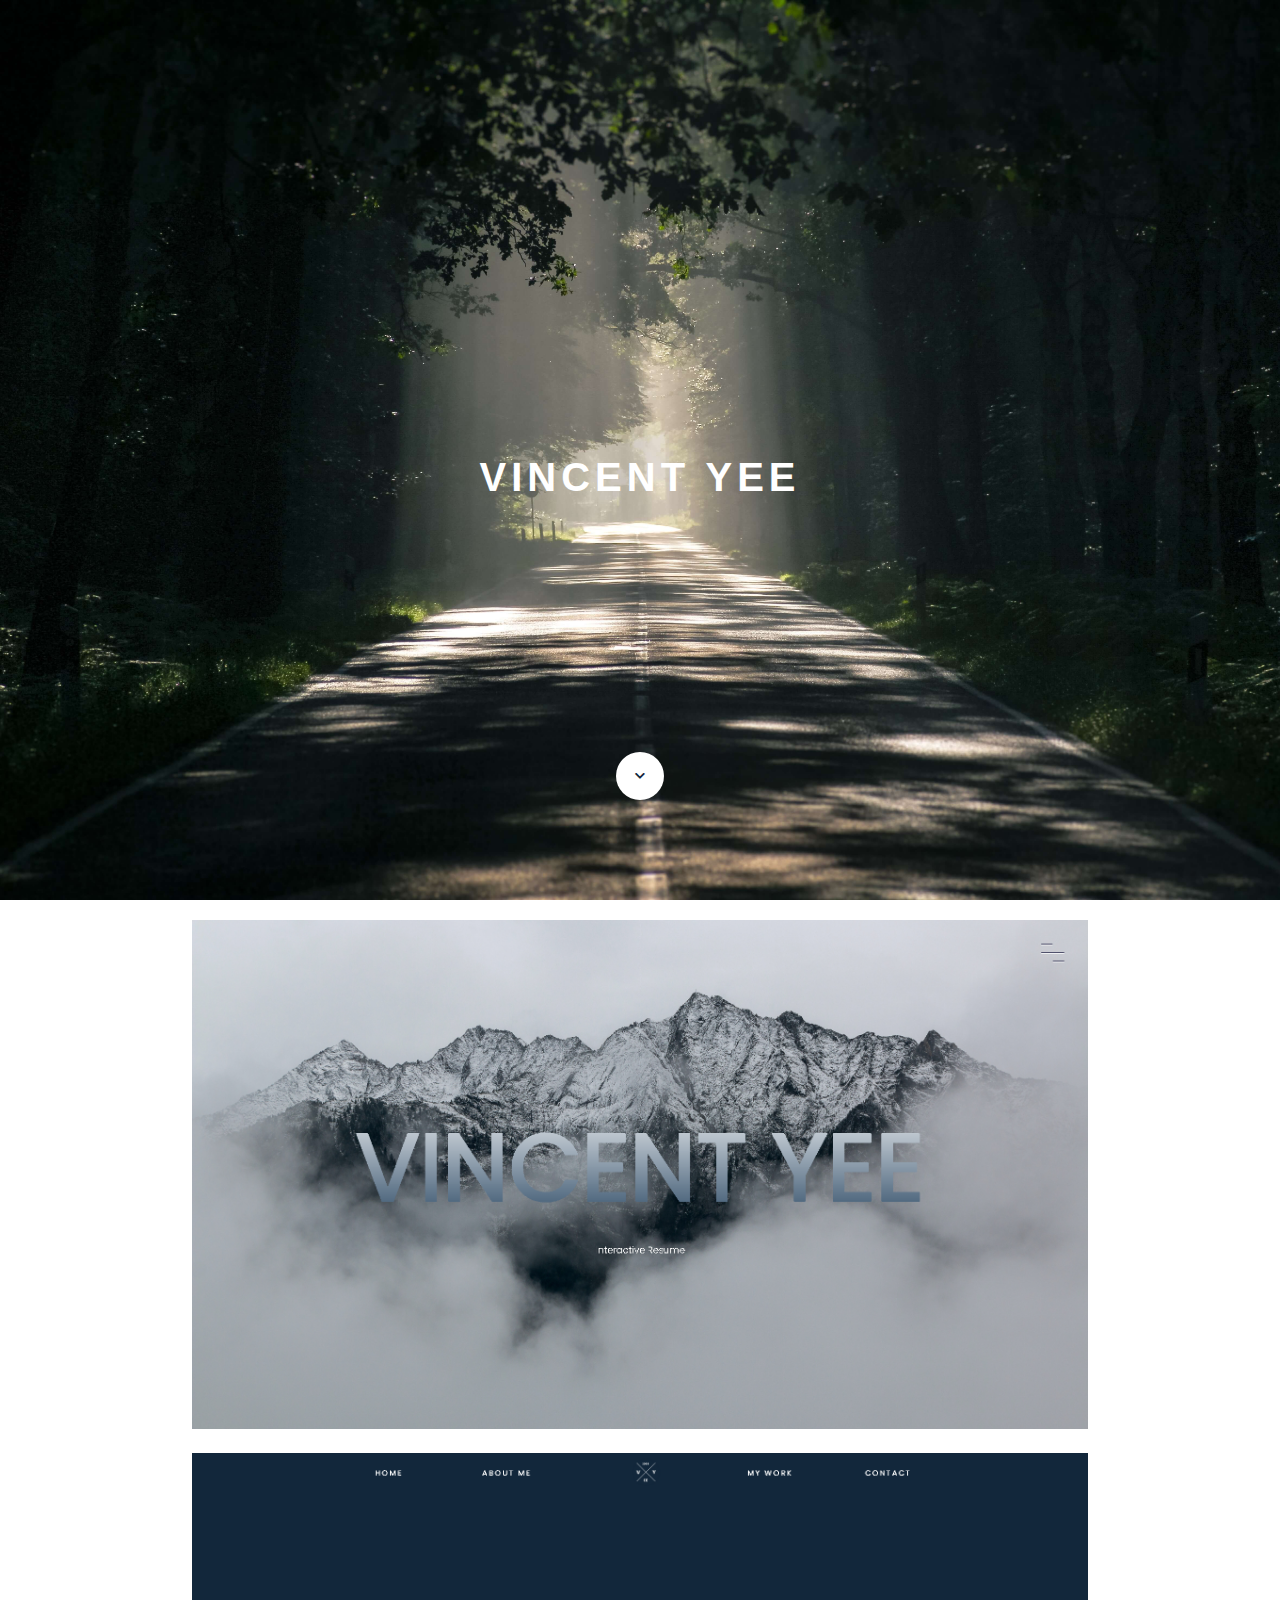
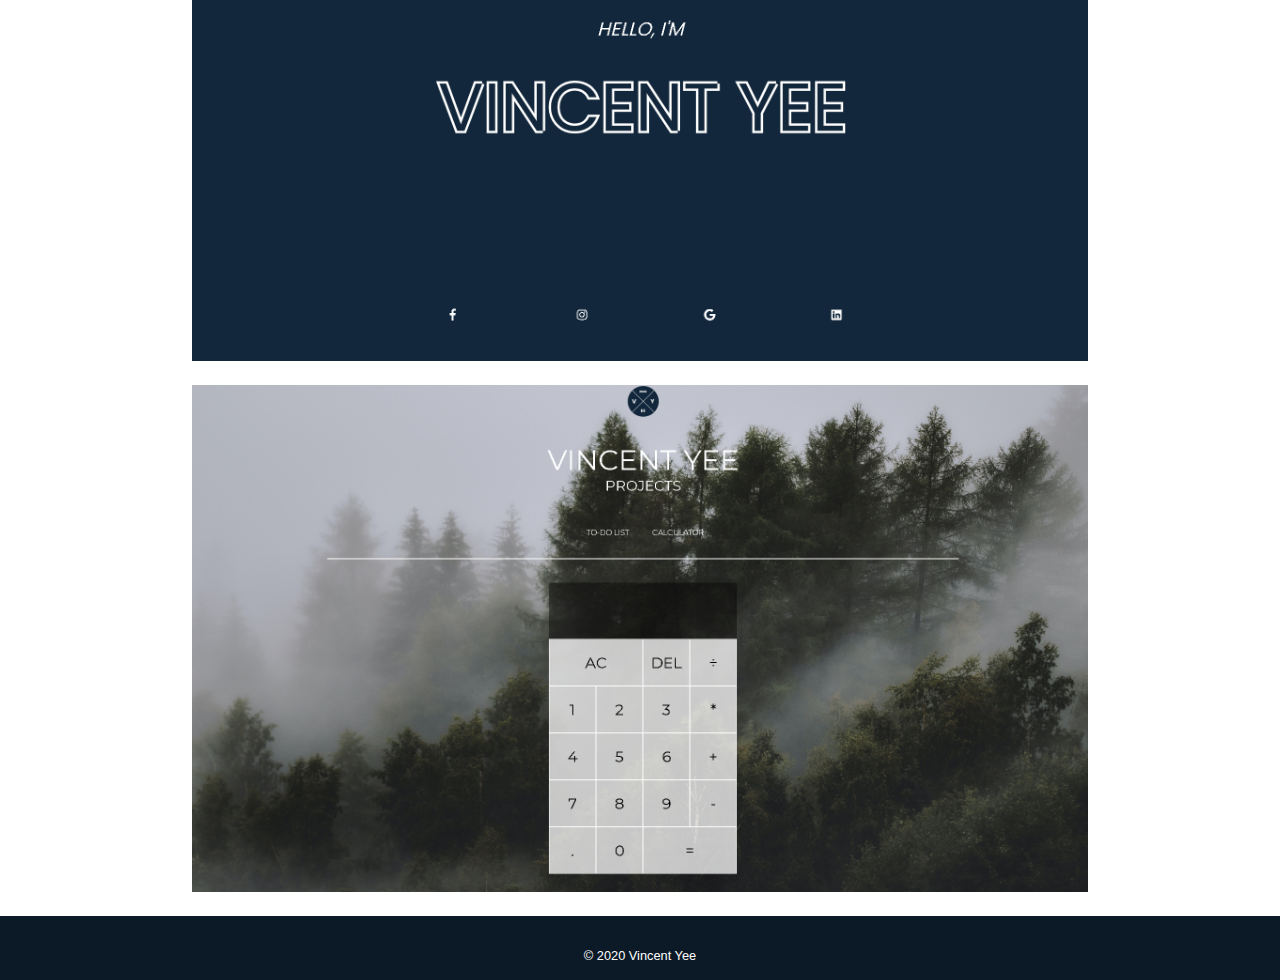
==== index.html @ 1206fce0 "Update index.html" ====
<!DOCTYPE html>
<html lang="en">
<head>
    <meta charset="UTF-8">
    <meta name="viewport" content="width=device-width, initial-scale=1.0">
    <link rel="stylesheet" href="https://use.fontawesome.com/releases/v5.4.1/css/all.css">
    <link rel="stylesheet" href="style.css">
    <script src="app.js"></script>
    <title>Welcome!</title>
</head>
<body>
     <section id="welcomepage">
       <h1>Vincent Yee</h1>
        <div class="copyright">
            <a href="#projects" class="down" id="down">
                <i class="fas fa-chevron-down"></i>
            </a>
        </div>
    </section>
    <section id="projects"> 
        <div class="classone"> 
            <div class="project1" data-aos="fade-in" data-aos-delay="600">          
                <img src="img/IR2.png" alt="p1">
                    <div class="overlay">
                        <div class="content1">Interactive Resume</div>  
                        <a href="interactiveresume.html" onclick="window.open(this.href); return false;">View</a>
                    </div>   
            </div>
            <div class="project2" data-aos="fade-in" data-aos-delay="600"> 
                <img src="img/Personal2.png" alt="p2">
                    <div class="overlay">
                        <div class="content1">Personal Website</div> 
                        <a href="personal.html" onclick="window.open(this.href); return false;">View</a>
                    </div>    
            </div>
            <div class="project3" data-aos="fade-in" data-aos-delay="600"> 
                <img src="img/projects2.png" alt="p3">
                    <div class="overlay">
                        <div class="content1">Projects</div>
                        <a href="projectcalculator.html" onclick="window.open(this.href); return false;">View</a>
                    </div>    
            </div>
            <footer class="copyright2"><p>&copy; 2020 Vincent Yee</p></footer>
        </div>
    </section>
    
    
</body>
</html>
---- style.css ----
*{
    margin: 0;
    padding: 0;
    box-sizing: border-box;
    font-family: 'Poppins', sans-serif;
}
html{
    scroll-behavior: smooth;
}
body{
    margin: 0;
    padding: 0;
    width: auto;
    height: auto;
    overflow-x: hidden;
    background: url("img/Background20.jpg") no-repeat center fixed;
    background-size: cover;
    animation: slide 32s infinite;
    animation-delay: 3s;
}
#welcomepage{
    height: 100vh;
    background-attachment: fixed;
}
#mywork{
    height: 100vh;
    position: relative;
    display: flex; 
}
#welcomepage h1{
    color: white;
    text-transform: uppercase;
    letter-spacing: 5px;
    position: absolute; 
    top: 50%;
    padding: 5px;
    left: 50%;
    transform: translateX(-50%);
    width: auto;
    font-size: 40px;
}
li{
    list-style-type: none;  
}
#mywork h1{
    position: relative;
    display: initial;
}
#projects{
    min-height: 100vh;
    position: relative;
    width: 100%;  
}   
.project1,
.project2,
.project3{
    transition: 1s ease-in-out;
    position: relative;
    height: 50%;
    width: 50%;
    justify-content: center;
    align-items: center;
    left: 50%;
    transform: translateX(-50%);
    margin: 20px 0;    
}    
img{
    width: 100%;
    position: relative;       
}    
.classone{
    position: absolute;
    flex-direction: row;  
}
.project1 .overlay,
.project2 .overlay,
.project3 .overlay{
    position: absolute;
    top: 0%;
    left: 50%;
    transform: translateX(-50%);  
    right: 0;
    height: 100%;
    width: 100%;
    opacity: 0;
    transition: 0.5s ease;
    background: #eee;
    color: black;   
}
.project1 .content1,
.project2 .content1,
.project3 .content1{
    position: relative;
    width: auto; 
    top: 30%;
    text-align: center;
    letter-spacing: 8px;
    font-size: 25px;
    font-weight: 500;
    text-transform: uppercase;
}
.project1:hover .overlay,
.project2:hover .overlay,
.project3:hover .overlay{
    opacity: 0.9;
    filter: brightness(0.5) grayscale(1);
}
#projects a{
    position: absolute;
    top: 50%;
    left: 50%;
    transform: translateX(-50%);
    font-size: 25px;
    text-align: center;
    border: 2px solid black;
    padding: 5px 50px;
    text-decoration: none;
    transition: 0.5s ease;
}
#projects a:hover{
    color: white;
    border: 2px solid white;
    background-color: rgba(0, 0, 0, 0.8);
}
.copyright{
    width: 100%;
    text-align: center;
    padding: 2rem 0;
    position: relative;
    color: white;
    top: 80%;
}
.down{
    position: absolute;
    width: 3rem;
    height: 3rem;
    background-color: white;
    left: 50%;
    transform: translateX(-50%);
    border-radius: 100%;
    display: flex;
    animation: pulse 1.5s infinite;
    cursor: pointer;
    text-decoration: none;
    transition: 0.5s ease;
}
.down i{
    color: #12273b;
    font-size: 0.7rem;
    margin: auto; 
}
.copyright2{
    width: 100%;
    text-align: center;
    background-color: #0c1a27;
    padding: 2rem 0;
    position: relative;
    color: white;
    height: 30px;
    bottom: 0;
}
.copyright2 p{
    font-size: 0.8rem;
}
@keyframes pulse{
    0%{
        box-shadow: 0 0 0 0 white;
    }
    70%{
        box-shadow: 0 0 0 1.5rem rgba(253, 87, 191, 0);

    }
    100%{
        box-shadow: 0 0 0 0 rgba(253, 87, 191, 0);
    }
}
@keyframes slide{
    33.333333333%{
        background: url("img/Background24.jpg") no-repeat center fixed;
        background-size: cover;
    }
    /*50%{
        background: url("img/Background10.jpg") no-repeat center fixed;
        background-size: cover;
    }*/
    66.666666666%{
        background: url("img/Background27.jpg") no-repeat center fixed;
        background-size: cover;
    }
    100%{
        background: url("img/Background20.jpg") no-repeat center fixed;
        background-size: cover;
    }
}
@media screen and (max-width: 1300px){
    .project1,
    .project2,
    .project3{    
        width: 70%;          
    }
    .project1 .content1,
    .project2 .content1,
    .project3 .content1{
        font-size: 20px;
    }
    #projects a{
        font-size: 20px;
    }
}
@media screen and (max-width: 940px){
    #welcomepage h1{
        font-size: 30px;
    }
    .project1 .content1,
    .project2 .content1,
    .project3 .content1{
        font-size: 16px;
    }
    #projects a{
        font-size: 16px;
    }
}
@media screen and (max-width: 700px){
    #welcomepage h1{
        font-size: 20px;
    }
    .project1,
    .project2,
    .project3{    
        width: 95%;          
    }
    .project1 .content1,
    .project2 .content1,
    .project3 .content1{
        font-size: 13px;
    }
    #projects a{
        font-size: 13px;
    }
}
@media screen and (max-width: 375px){
    #welcomepage h1{
        font-size: 15px;
    }
    .down{
        width: 2rem;
        height: 2rem;
    }
    .down i{
        font-size: 0.5rem; 
    }
}
@media screen and (max-width: 320px){
    #welcomepage h1{
        font-size: 12px;
    }
}
@media screen and (min-width: 2560px){
    .project1,
    .project2,
    .project3{
        width: 80%;
        left: 68%;
    }
}
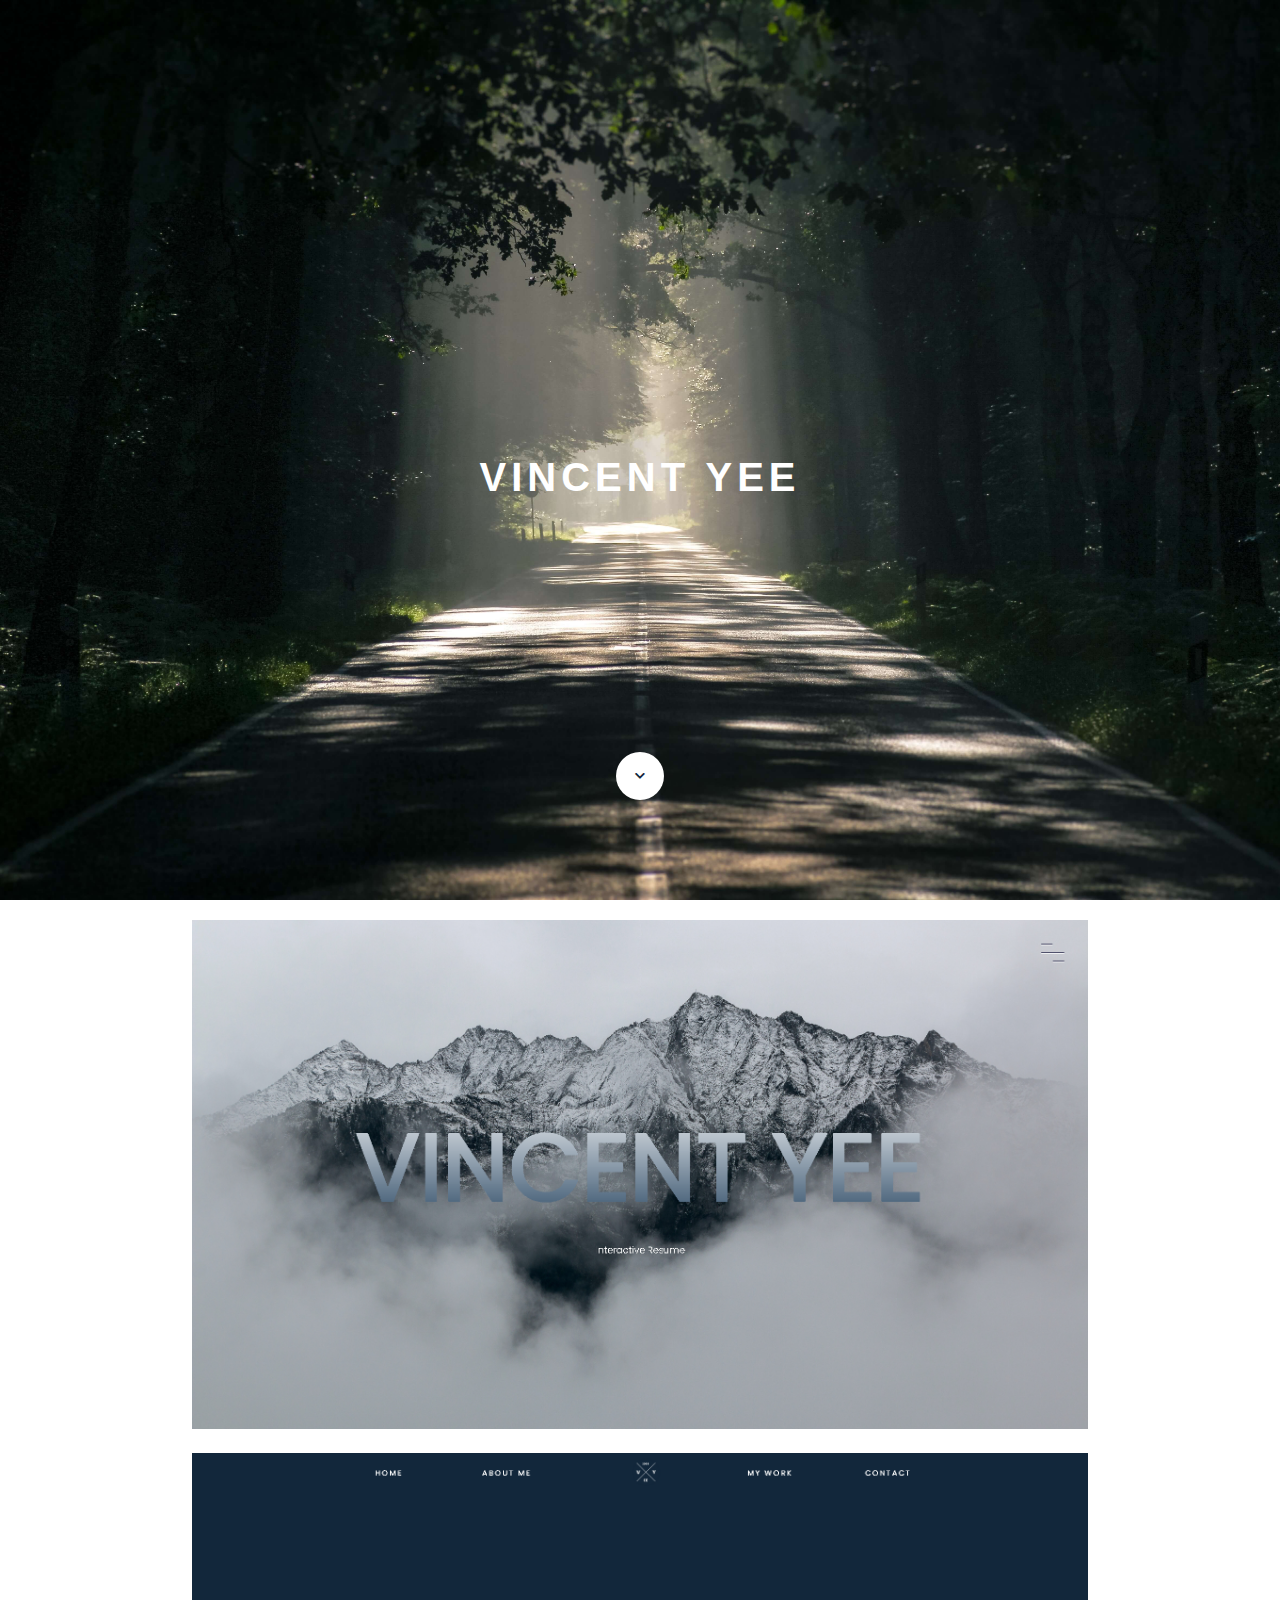
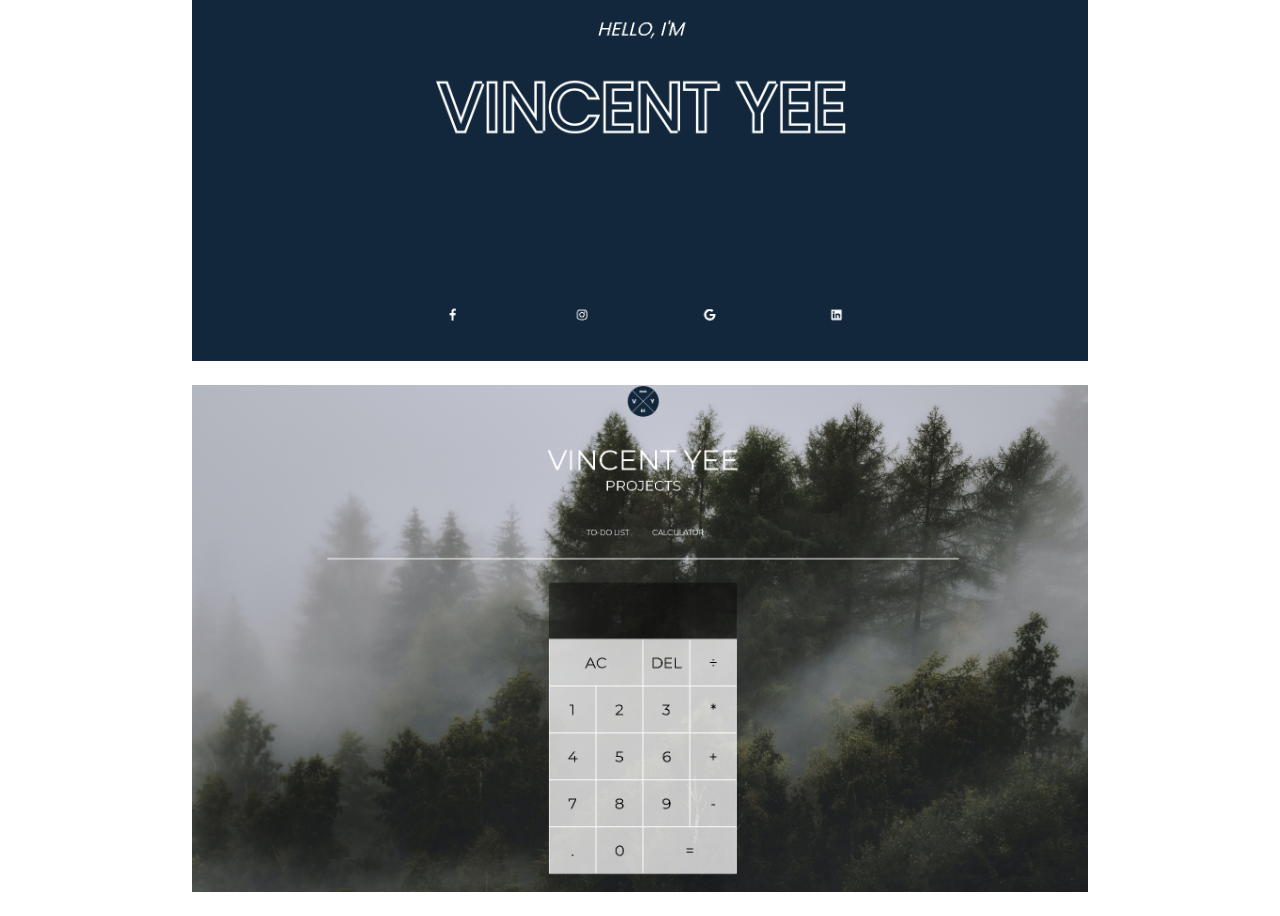
==== commit 289fc308: "Update46" ====
--- a/index.html
+++ b/index.html
@@ -18,7 +18,7 @@
         </div>
     </section>
     <section id="projects"> 
-        <div class="classone"> 
+        <div class="classone">
             <div class="project1" data-aos="fade-in" data-aos-delay="600">          
                 <img src="img/IR2.png" alt="p1">
                     <div class="overlay">
@@ -40,7 +40,6 @@
                         <a href="projectcalculator.html" onclick="window.open(this.href); return false;">View</a>
                     </div>    
             </div>
-            <footer class="copyright2"><p>&copy; 2020 Vincent Yee</p></footer>
         </div>
     </section>
     
--- a/style.css
+++ b/style.css
@@ -15,8 +15,7 @@
     overflow-x: hidden;
     background: url("img/Background20.jpg") no-repeat center fixed;
     background-size: cover;
-    animation: slide 32s infinite;
-    animation-delay: 3s;
+    animation: slide 30s infinite;
 }
 #welcomepage{
     height: 100vh;
@@ -149,19 +148,6 @@
     font-size: 0.7rem;
     margin: auto; 
 }
-.copyright2{
-    width: 100%;
-    text-align: center;
-    background-color: #0c1a27;
-    padding: 2rem 0;
-    position: relative;
-    color: white;
-    height: 30px;
-    bottom: 0;
-}
-.copyright2 p{
-    font-size: 0.8rem;
-}
 @keyframes pulse{
     0%{
         box-shadow: 0 0 0 0 white;
@@ -175,22 +161,19 @@
     }
 }
 @keyframes slide{
-    33.333333333%{
+    0%{
+        background: url("img/Background20.jpg") no-repeat center fixed;
+        background-size: cover;
+    }
+    33%{
         background: url("img/Background24.jpg") no-repeat center fixed;
         background-size: cover;
     }
-    /*50%{
-        background: url("img/Background10.jpg") no-repeat center fixed;
-        background-size: cover;
-    }*/
-    66.666666666%{
+    67%{
         background: url("img/Background27.jpg") no-repeat center fixed;
         background-size: cover;
     }
-    100%{
-        background: url("img/Background20.jpg") no-repeat center fixed;
-        background-size: cover;
-    }
+    
 }
 @media screen and (max-width: 1300px){
     .project1,
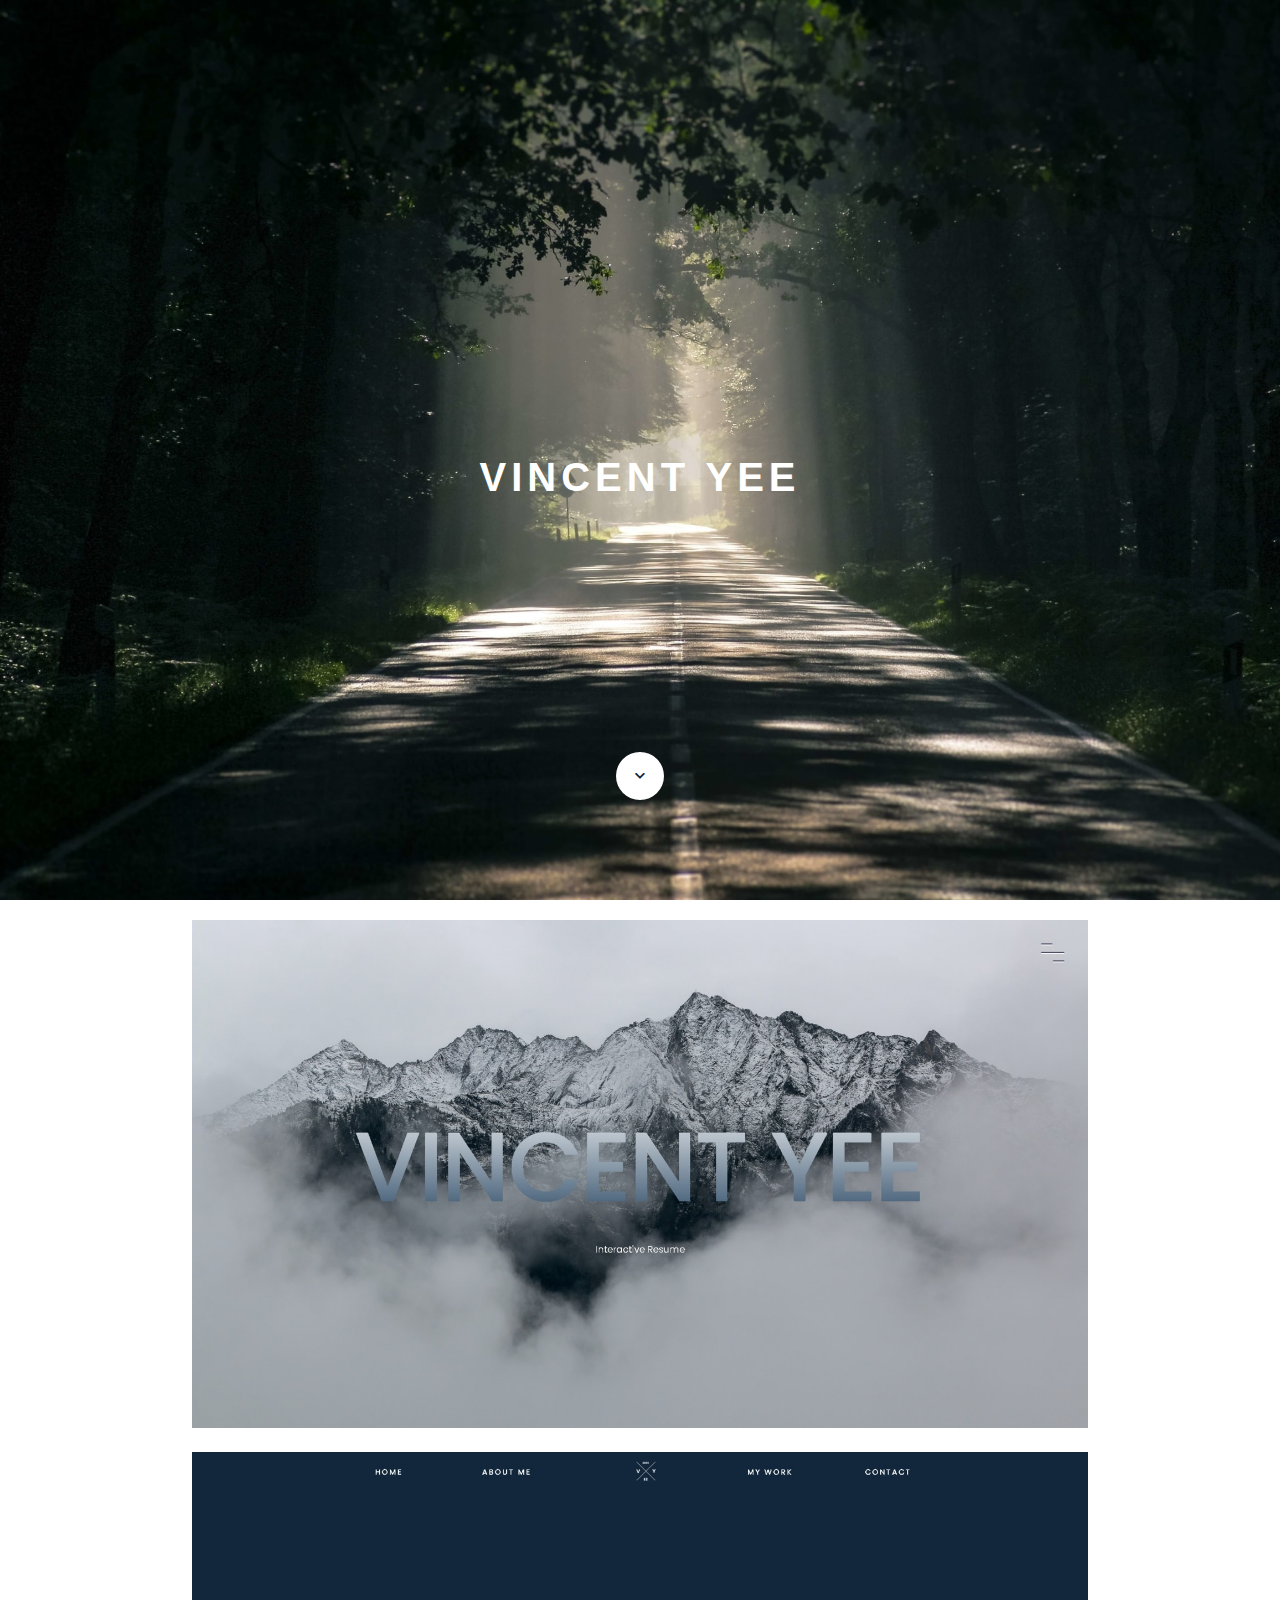
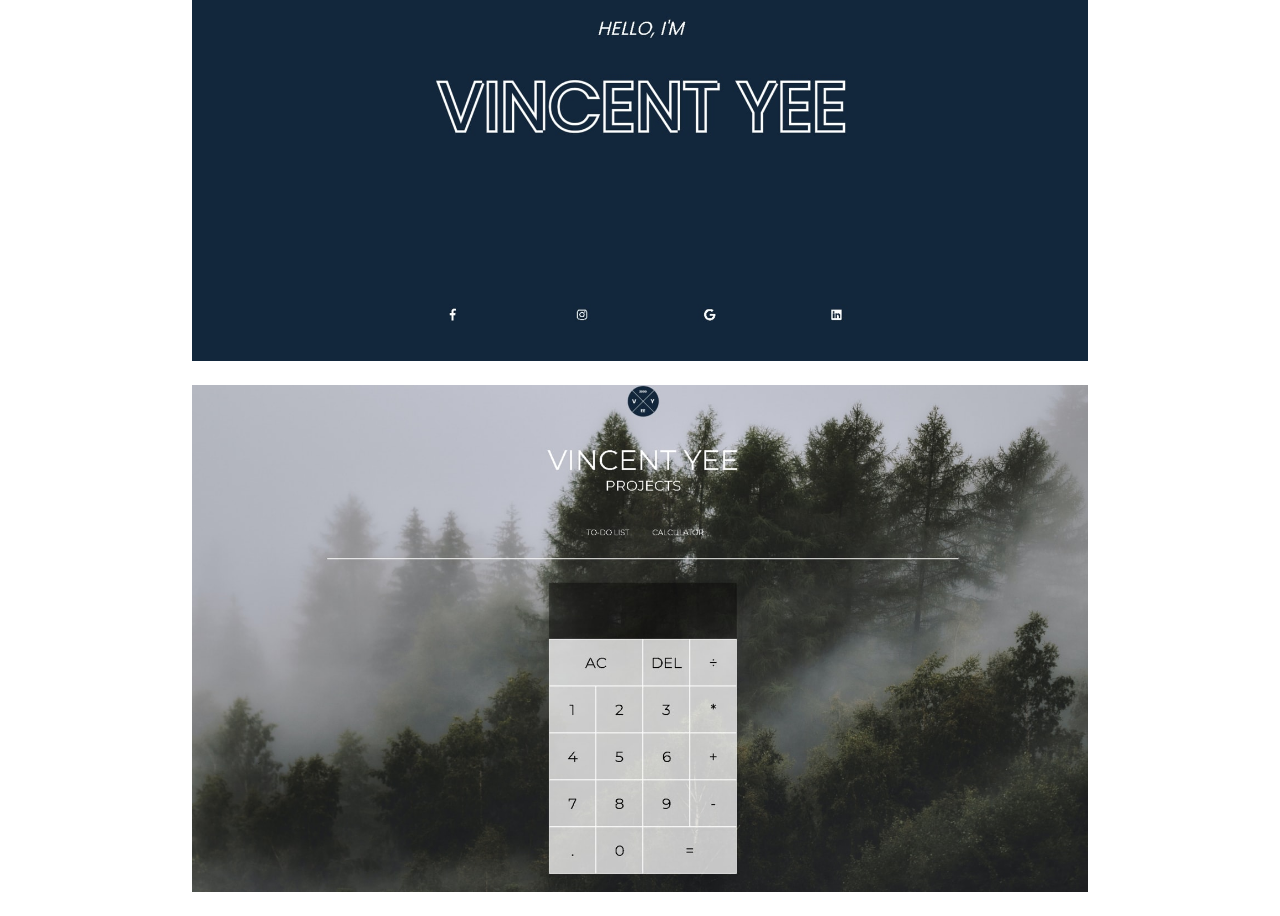
==== commit ccc1c4e3: "Update79" ====
--- a/index.html
+++ b/index.html
@@ -20,29 +20,27 @@
     <section id="projects"> 
         <div class="classone">
             <div class="project1" data-aos="fade-in" data-aos-delay="600">          
-                <img src="img/IR2.png" alt="p1">
+                <img src="img/IR2.jpg" alt="p1">
                     <div class="overlay">
                         <div class="content1">Interactive Resume</div>  
                         <a href="interactiveresume.html" onclick="window.open(this.href); return false;">View</a>
                     </div>   
             </div>
             <div class="project2" data-aos="fade-in" data-aos-delay="600"> 
-                <img src="img/Personal2.png" alt="p2">
+                <img src="img/Personal2.jpg" alt="p2">
                     <div class="overlay">
                         <div class="content1">Personal Website</div> 
                         <a href="personal.html" onclick="window.open(this.href); return false;">View</a>
                     </div>    
             </div>
             <div class="project3" data-aos="fade-in" data-aos-delay="600"> 
-                <img src="img/projects2.png" alt="p3">
+                <img src="img/projects2.jpg" alt="p3">
                     <div class="overlay">
                         <div class="content1">Projects</div>
                         <a href="projectcalculator.html" onclick="window.open(this.href); return false;">View</a>
                     </div>    
             </div>
         </div>
-    </section>
-    
-    
+    </section>   
 </body>
 </html>--- a/style.css
+++ b/style.css
@@ -13,8 +13,13 @@
     width: auto;
     height: auto;
     overflow-x: hidden;
-    background: url("img/Background20.jpg") no-repeat center fixed;
+    background: url("img/Background20.jpg");
     background-size: cover;
+    background-attachment: fixed;
+    -o-background-size: cover;
+    -moz-background-size: cover;
+    -webkit-background-size: cover;
+    background-repeat: no-repeat;
     animation: slide 30s infinite;
 }
 #welcomepage{
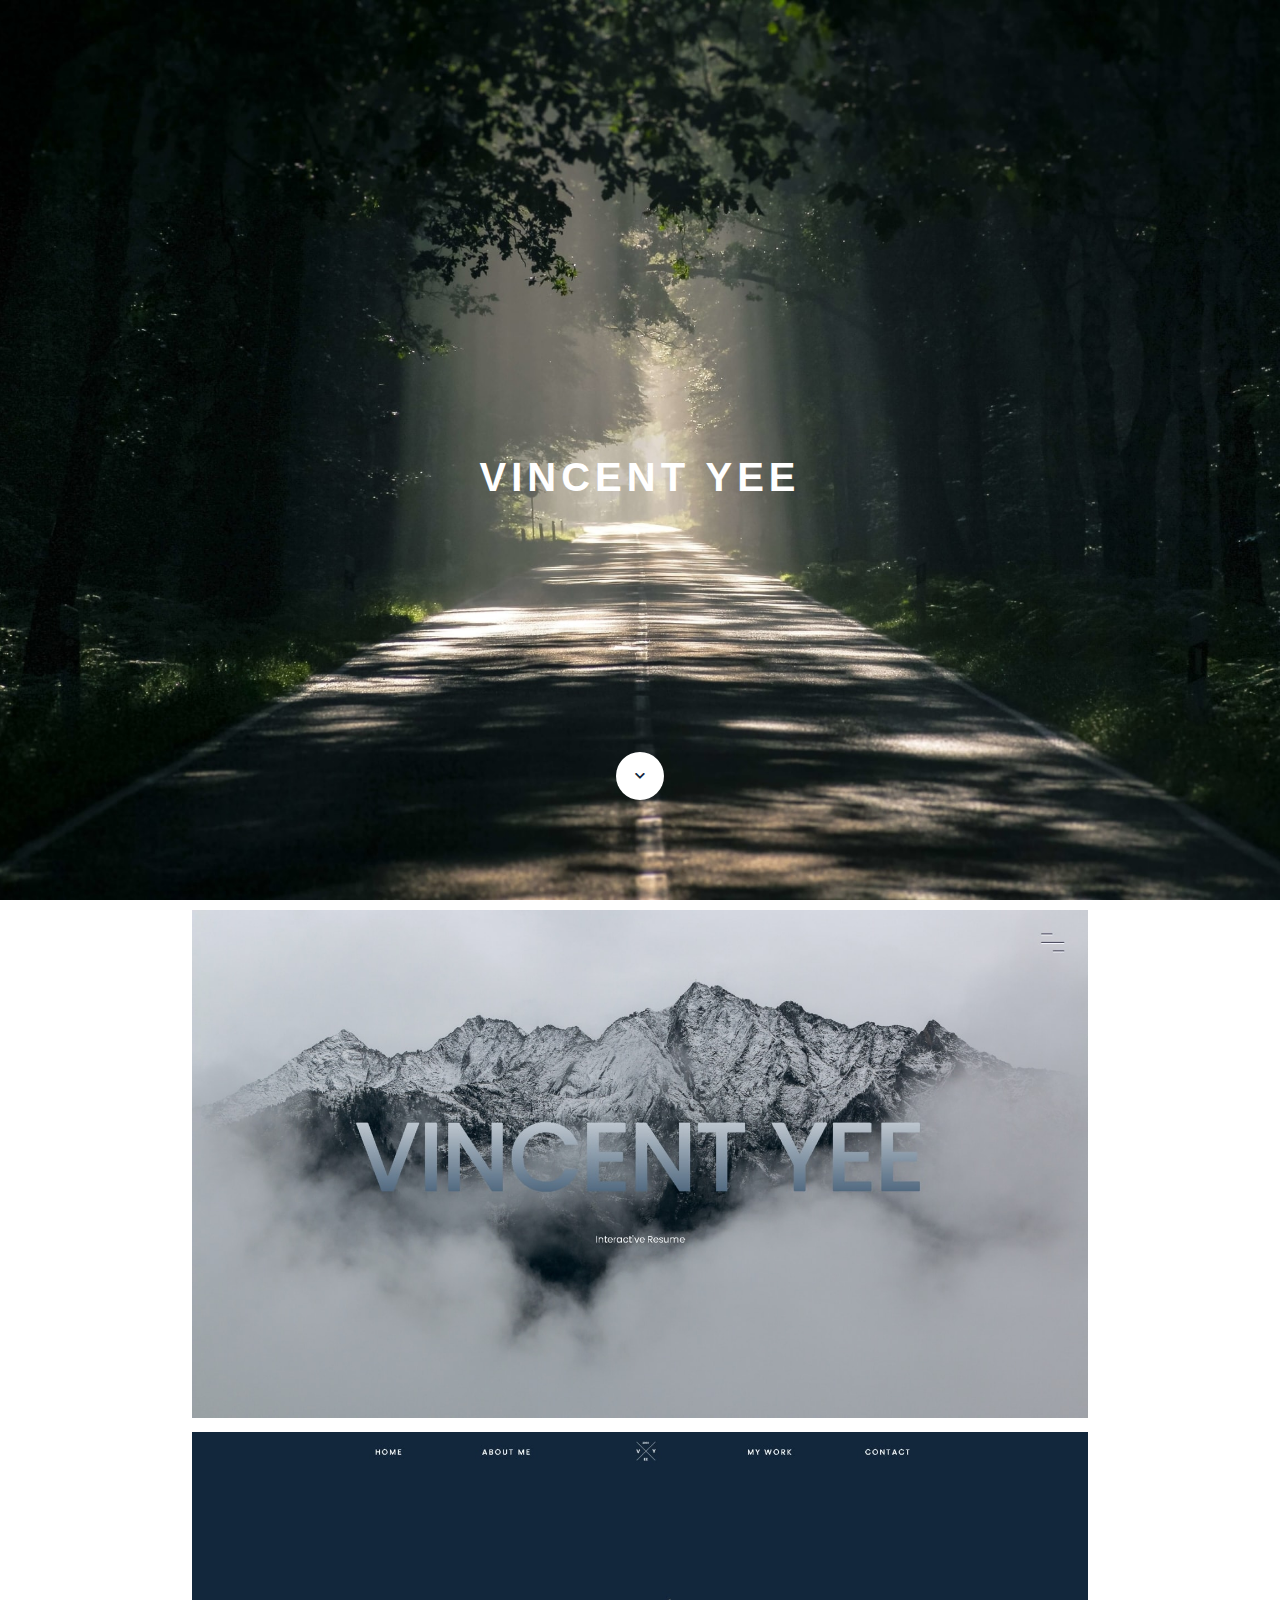
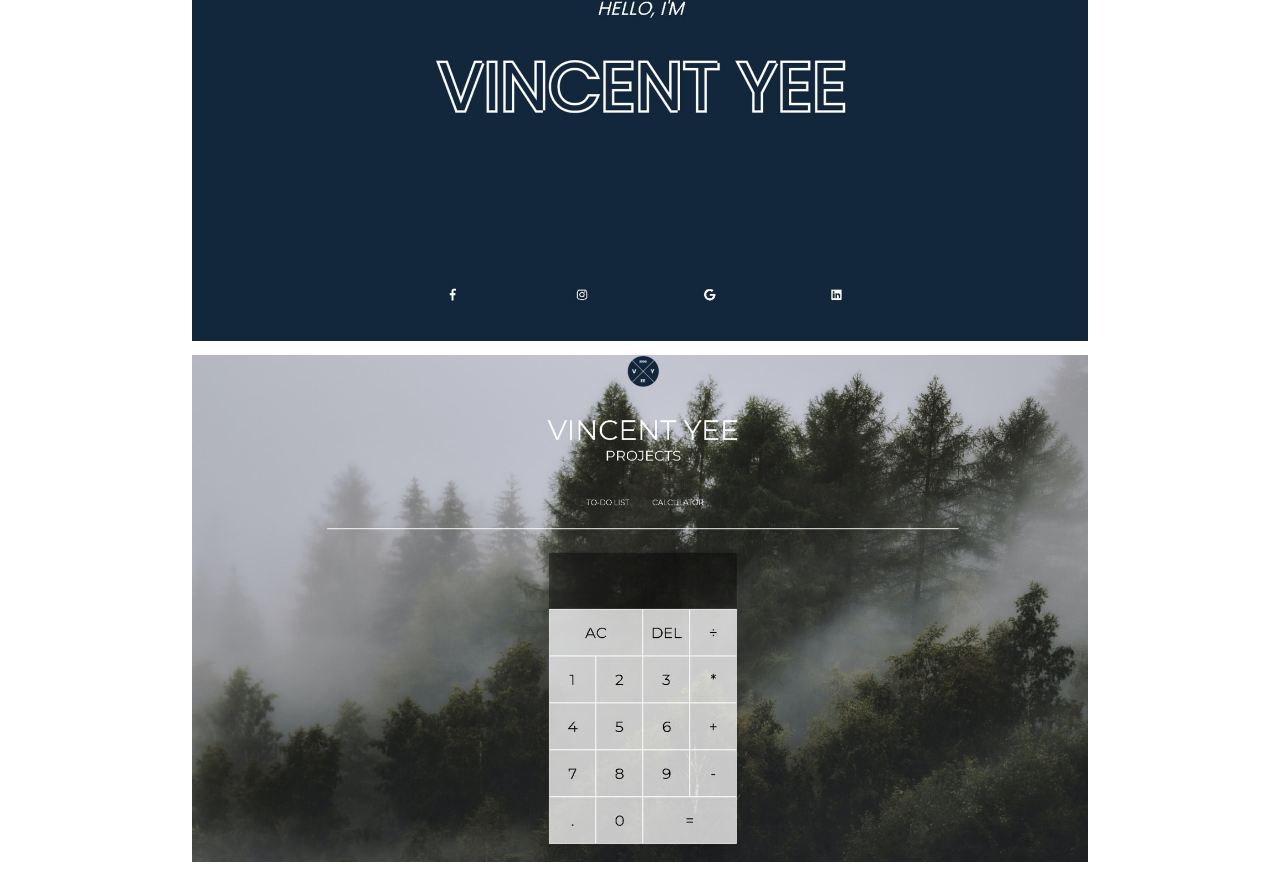
==== commit 7bc96b23: "Update87" ====
--- a/index.html
+++ b/index.html
@@ -2,7 +2,7 @@
 <html lang="en">
 <head>
     <meta charset="UTF-8">
-    <meta name="viewport" content="width=device-width, initial-scale=1.0">
+    <meta name="viewport" content="width=device-width, initial-scale=1.0, minimum-scale=1.0, user-scalable=no">
     <link rel="stylesheet" href="https://use.fontawesome.com/releases/v5.4.1/css/all.css">
     <link rel="stylesheet" href="style.css">
     <script src="app.js"></script>
--- a/style.css
+++ b/style.css
@@ -20,6 +20,7 @@
     -moz-background-size: cover;
     -webkit-background-size: cover;
     background-repeat: no-repeat;
+    background-position: center;
     animation: slide 30s infinite;
 }
 #welcomepage{
@@ -53,7 +54,9 @@
 #projects{
     min-height: 100vh;
     position: relative;
-    width: 100%;  
+    width: 70%;
+    left: 50%;
+    transform: translateX(-50%);
 }   
 .project1,
 .project2,
@@ -61,12 +64,12 @@
     transition: 1s ease-in-out;
     position: relative;
     height: 50%;
-    width: 50%;
+    width: 100%;
     justify-content: center;
     align-items: center;
-    left: 50%;
-    transform: translateX(-50%);
-    margin: 20px 0;    
+    display: block;
+    margin: 10px 0;
+    
 }    
 img{
     width: 100%;
@@ -167,25 +170,41 @@
 }
 @keyframes slide{
     0%{
-        background: url("img/Background20.jpg") no-repeat center fixed;
+        background: url("img/Background20.jpg");
         background-size: cover;
+        background-attachment: fixed;
+        -o-background-size: cover;
+        -moz-background-size: cover;
+        -webkit-background-size: cover;
+        background-repeat: no-repeat;
+        background-position: center;
     }
     33%{
-        background: url("img/Background24.jpg") no-repeat center fixed;
+        background: url("img/Background24.jpg");
         background-size: cover;
+        background-attachment: fixed;
+        -o-background-size: cover;
+        -moz-background-size: cover;
+        -webkit-background-size: cover;
+        background-repeat: no-repeat;
     }
     67%{
-        background: url("img/Background27.jpg") no-repeat center fixed;
+        background: url("img/Background27.jpg");
         background-size: cover;
-    }
-    
+        background-attachment: fixed;
+        -o-background-size: cover;
+        -moz-background-size: cover;
+        -webkit-background-size: cover;
+        background-repeat: no-repeat;
+        background-position: center;
+    }
+}
+@media screen and (min-width: 2560px){
+    #projects{
+        left: 53%;
+    }
 }
 @media screen and (max-width: 1300px){
-    .project1,
-    .project2,
-    .project3{    
-        width: 70%;          
-    }
     .project1 .content1,
     .project2 .content1,
     .project3 .content1{
@@ -212,10 +231,8 @@
     #welcomepage h1{
         font-size: 20px;
     }
-    .project1,
-    .project2,
-    .project3{    
-        width: 95%;          
+    #projects{
+        width: 95%;
     }
     .project1 .content1,
     .project2 .content1,
@@ -243,11 +260,4 @@
         font-size: 12px;
     }
 }
-@media screen and (min-width: 2560px){
-    .project1,
-    .project2,
-    .project3{
-        width: 80%;
-        left: 68%;
-    }
-}
+
